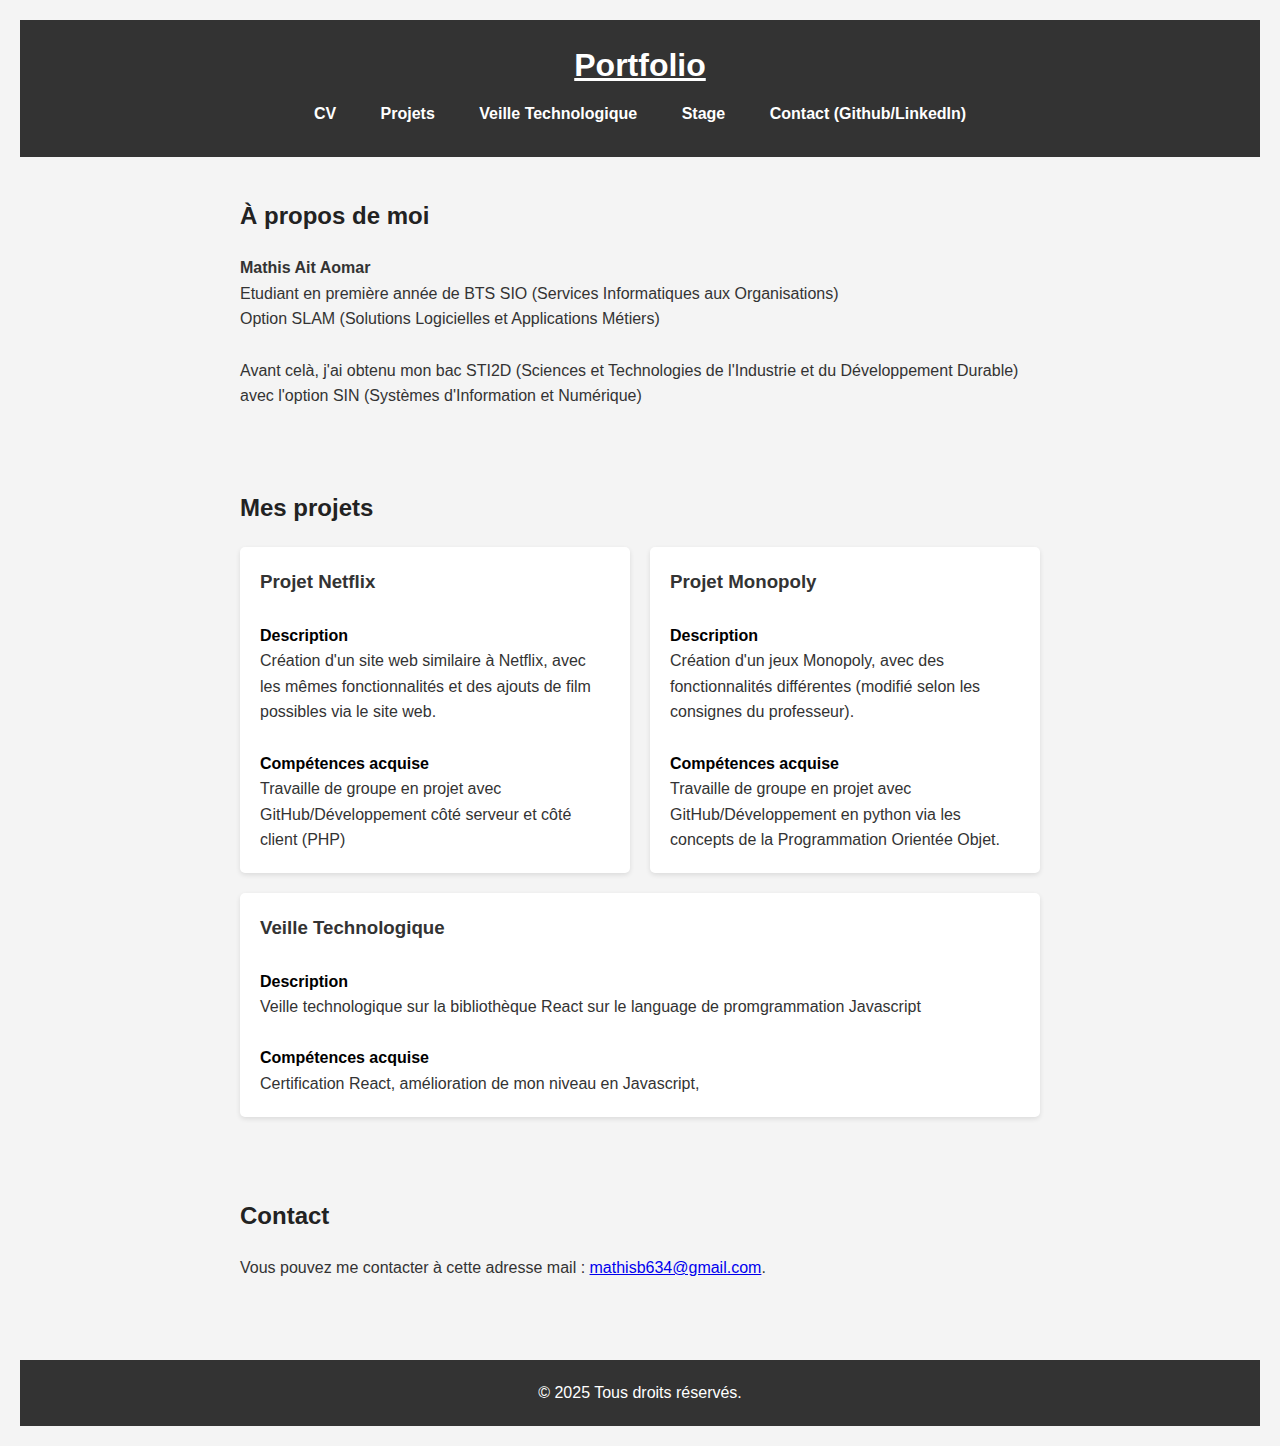
==== html_portfolglio.html @ d6360152 "Add files via upload" ====
<!DOCTYPE html>
<html lang="fr">
<head>
    <meta charset="UTF-8">
    <meta name="viewport" content="width=device-width, initial-scale=1.0">
    <title>Mon Portfolio</title>
    <link rel="stylesheet" href="css_portfoglio.css">
</head>
<body>

    <header>
        <h1>Portfolio</h1>
        <nav>
            <ul>
                <li><a href="CV.html">CV</a></li>
                <li><a href="Projet.html">Projets</a></li>
                <li><a href="Epreuve E4.xlsx">Veille Technologique</a></li>
                <li><a href="Stage.html">Stage</a></li>
                <li><a href="Contact.html">Contact (Github/LinkedIn)</a></li>
            </ul>
        </nav>
    </header>

    <section id="apropos">
        <h2>À propos de moi</h2>
        <p>
            <h4>Mathis 
                Ait Aomar
            </h4>
        </nav>Etudiant en première année de BTS SIO (Services Informatiques aux Organisations)</nav>
        <nav>Option SLAM (Solutions Logicielles et Applications Métiers)</nav>
        <br>
        <nav>Avant celà, j'ai obtenu mon bac STI2D (Sciences et Technologies de l'Industrie et du Développement Durable) avec l'option SIN (Systèmes d'Information et Numérique)</nav>
        </p>
    </section>

    <section id="projets">
        <h2>Mes projets</h2>
        <div class="projets-container">
            <div class="projet">
                <h3>Projet Netflix</h3>
                <br>
                <p style="color: rgb(0, 0, 0); font-weight: bold;">Description</p>
                <nav>Création d'un site web similaire à Netflix, avec les mêmes fonctionnalités et des ajouts de film possibles via le site web.</nav>
                <br>
                <p style="color: rgb(0, 0, 0); font-weight: bold;">Compétences acquise</p>
                <nav>Travaille de groupe en projet avec GitHub/Développement côté serveur et côté client (PHP) </nav>
            </div>
            <div class="projet">
                <h3>Projet Monopoly</h3>
                <br>
                <p style="color: rgb(0, 0, 0); font-weight: bold;">Description</p>
                <nav>Création d'un jeux Monopoly, avec des fonctionnalités différentes (modifié selon les consignes du professeur).</nav>
                <br>
                <p style="color: rgb(0, 0, 0); font-weight: bold;">Compétences acquise</p>
                <nav>Travaille de groupe en projet avec GitHub/Développement en python via les concepts de la Programmation Orientée Objet. </nav>
            </div>
            <div class="projet">
                <h3>Veille Technologique</h3>
                <br>
                <p style="color: rgb(0, 0, 0); font-weight: bold;">Description</p>
                <nav>Veille technologique sur la bibliothèque React sur le language de promgrammation Javascript</nav>
                <br>
                <p style="color: rgb(0, 0, 0); font-weight: bold;">Compétences acquise</p>
                <nav>Certification React, amélioration de mon niveau en Javascript, </nav>
            </div>
            
            
        </div>
    </section>

    <section id="contact">
        <h2>Contact</h2>
        <p>Vous pouvez me contacter à cette adresse mail : <a href="mathisb634@gmail.com">mathisb634@gmail.com</a>.</p>
    </section>

    <footer>
        <p>&copy; 2025 Tous droits réservés.</p>
    </footer>

</body>
</html>
---- css_portfoglio.css ----
/* Reset simple */
* {
    margin: 0;
    padding: 0;
    box-sizing: border-box;
}

body {
    font-family: 'Segoe UI', Tahoma, Geneva, Verdana, sans-serif;
    line-height: 1.6;
    background-color: #f4f4f4;
    color: #333;
    padding: 20px;
}

header {
    background: #333;
    color: #fff;
    padding: 20px 0;
    text-align: center;
}

nav ul {
    list-style: none;
    padding: 10px;
}

nav ul li {
    display: inline;
    margin: 0 20px;
    color: rgb(67, 224, 224);
}

nav ul li a {
    color: #fff;
    text-decoration: none;
    font-weight: bold;
}

section {
    padding: 40px 0;
    max-width: 800px;
    margin: auto;
}

h2 {
    margin-bottom: 20px;
    color: #222;
}

.projets-container {
    display: flex;
    flex-wrap: wrap;
    gap: 20px;
}

.projet {
    background: white;
    border-radius: 5px;
    padding: 20px;
    flex: 1 1 45%;
    box-shadow: 0 2px 5px rgba(0,0,0,0.1);
}




footer {
    text-align: center;
    margin-top: 40px;
    padding: 20px;
    background: #333;
    color: white;
}

h1{
    text-decoration:underline;
    color :#fff;
    text-align: center;
}
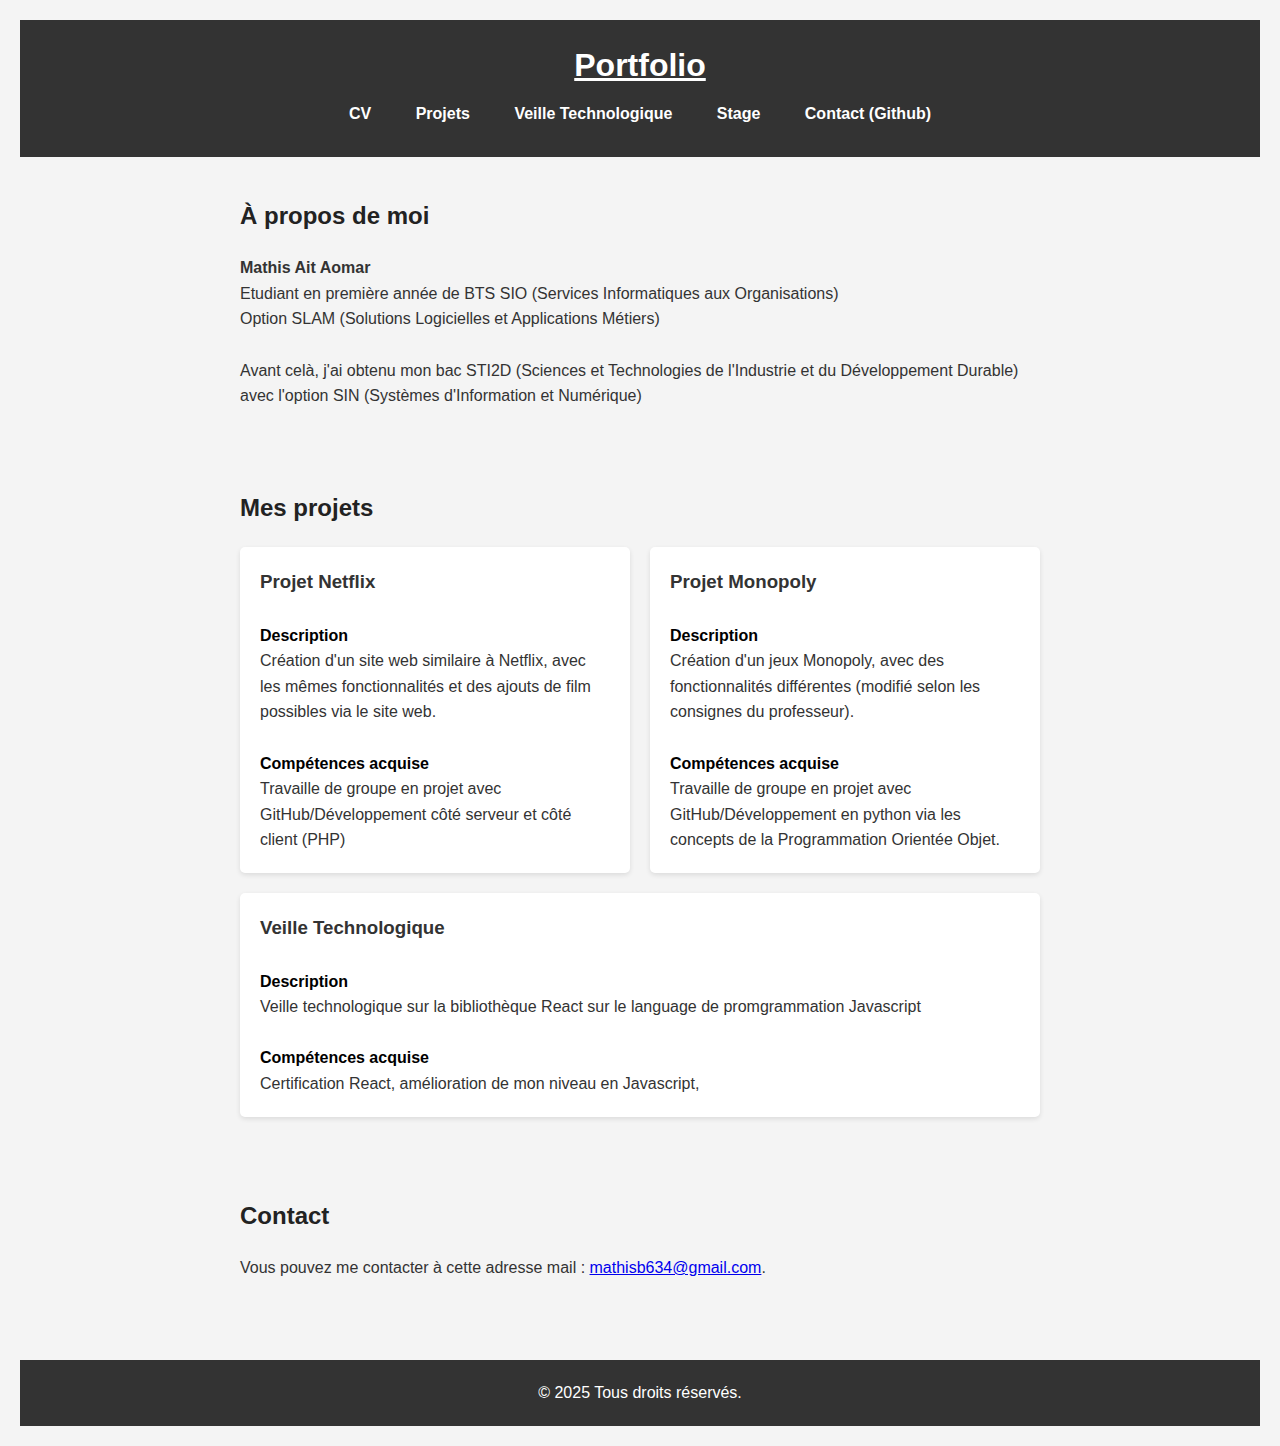
==== commit 982d8f7a: "Add files via upload" ====
--- a/html_portfolglio.html
+++ b/html_portfolglio.html
@@ -16,7 +16,7 @@
                 <li><a href="Projet.html">Projets</a></li>
                 <li><a href="Epreuve E4.xlsx">Veille Technologique</a></li>
                 <li><a href="Stage.html">Stage</a></li>
-                <li><a href="Contact.html">Contact (Github/LinkedIn)</a></li>
+                <li><a href="https://github.com/Matmat42">Contact (Github)</a></li>
             </ul>
         </nav>
     </header>
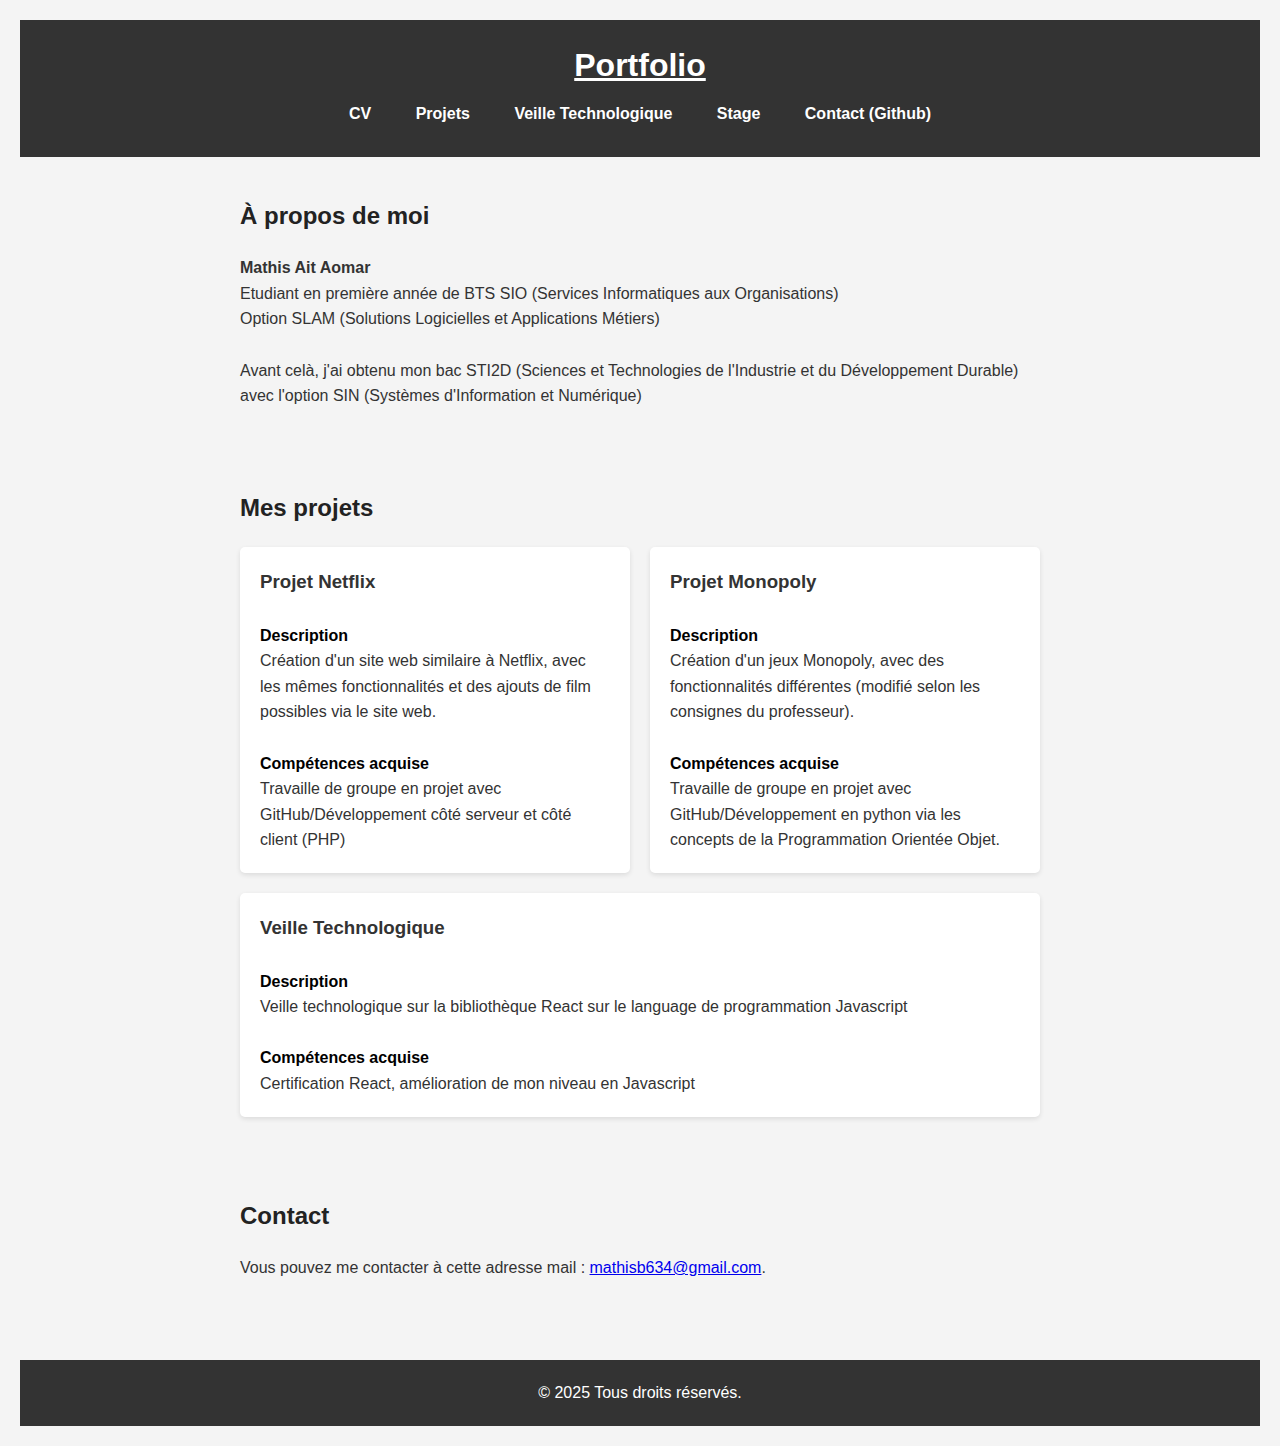
==== commit c23ae21c: "Add files via upload" ====
--- a/html_portfolglio.html
+++ b/html_portfolglio.html
@@ -59,10 +59,10 @@
                 <h3>Veille Technologique</h3>
                 <br>
                 <p style="color: rgb(0, 0, 0); font-weight: bold;">Description</p>
-                <nav>Veille technologique sur la bibliothèque React sur le language de promgrammation Javascript</nav>
+                <nav>Veille technologique sur la bibliothèque React sur le language de programmation Javascript</nav>
                 <br>
                 <p style="color: rgb(0, 0, 0); font-weight: bold;">Compétences acquise</p>
-                <nav>Certification React, amélioration de mon niveau en Javascript, </nav>
+                <nav>Certification React, amélioration de mon niveau en Javascript </nav>
             </div>
             
             
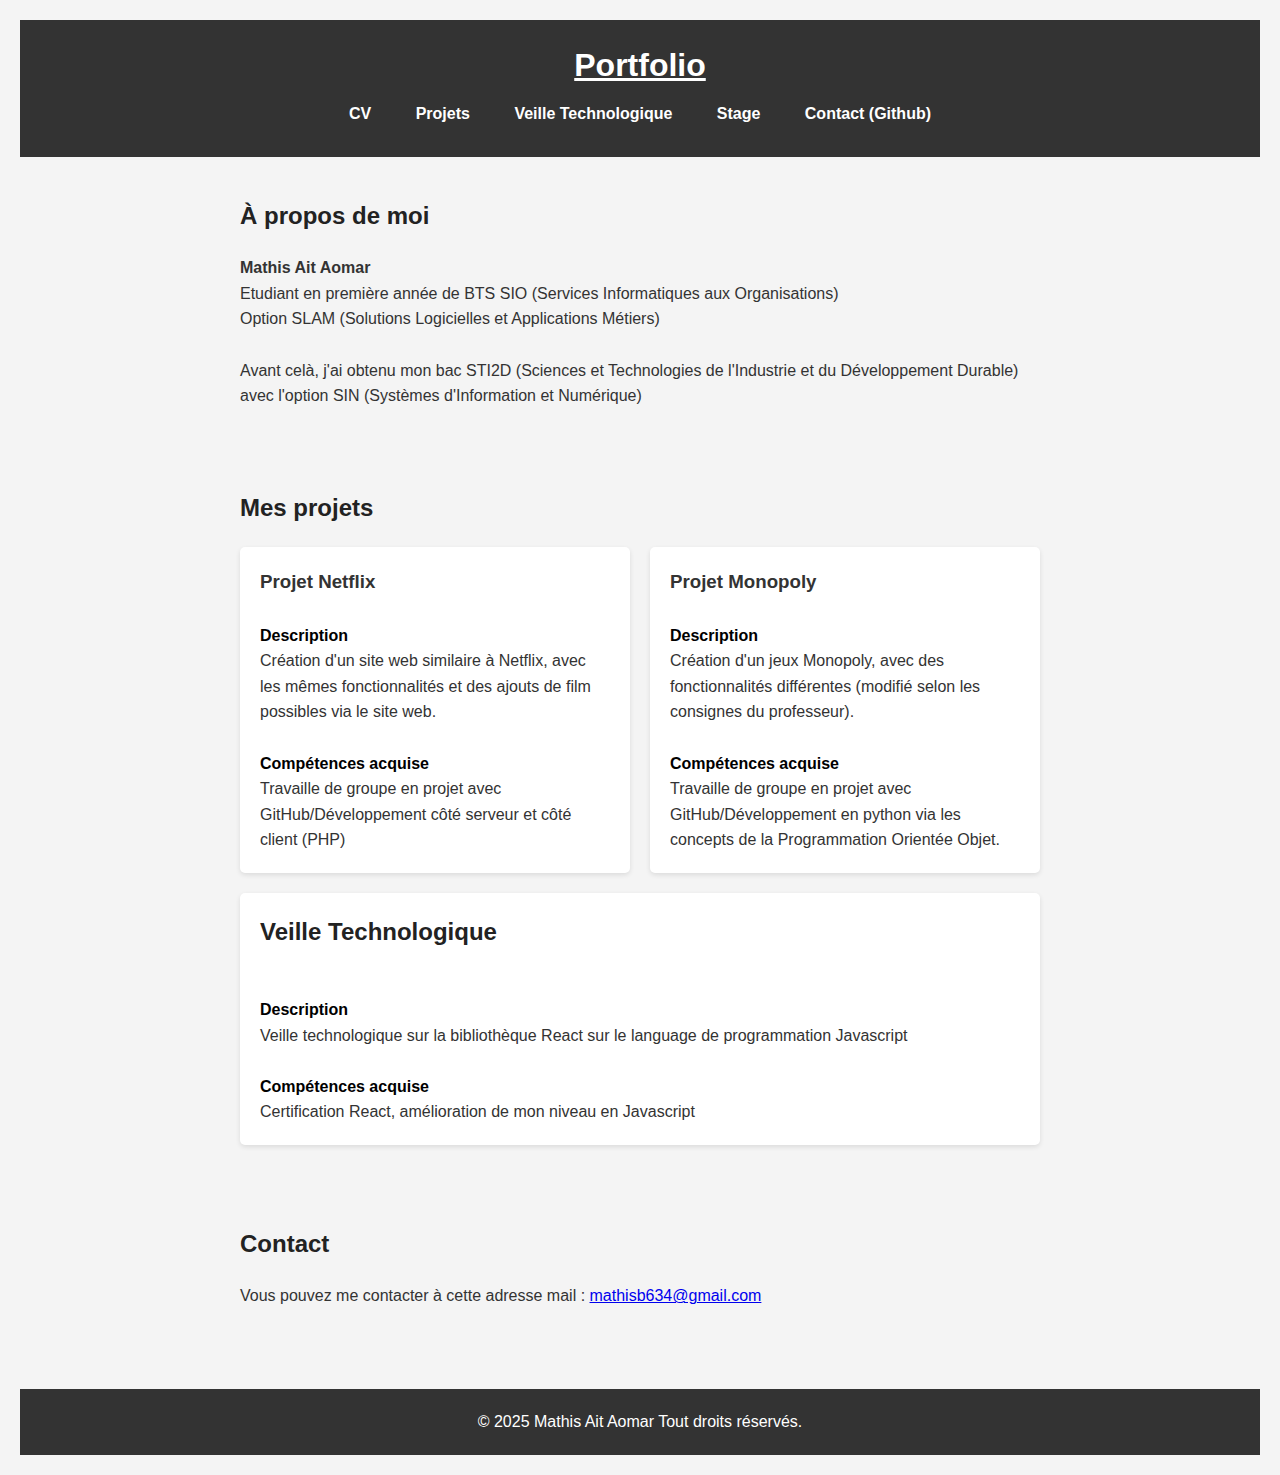
==== commit 9ea0f68c: "Add files via upload" ====
--- a/html_portfolglio.html
+++ b/html_portfolglio.html
@@ -24,10 +24,10 @@
     <section id="apropos">
         <h2>À propos de moi</h2>
         <p>
-            <h4>Mathis 
-                Ait Aomar
+            <h4><strong>Mathis 
+                Ait Aomar</strong>
             </h4>
-        </nav>Etudiant en première année de BTS SIO (Services Informatiques aux Organisations)</nav>
+        <nav>Etudiant en première année de BTS SIO (Services Informatiques aux Organisations)</nav>
         <nav>Option SLAM (Solutions Logicielles et Applications Métiers)</nav>
         <br>
         <nav>Avant celà, j'ai obtenu mon bac STI2D (Sciences et Technologies de l'Industrie et du Développement Durable) avec l'option SIN (Systèmes d'Information et Numérique)</nav>
@@ -56,7 +56,7 @@
                 <nav>Travaille de groupe en projet avec GitHub/Développement en python via les concepts de la Programmation Orientée Objet. </nav>
             </div>
             <div class="projet">
-                <h3>Veille Technologique</h3>
+                <h2>Veille Technologique</h2>
                 <br>
                 <p style="color: rgb(0, 0, 0); font-weight: bold;">Description</p>
                 <nav>Veille technologique sur la bibliothèque React sur le language de programmation Javascript</nav>
@@ -71,11 +71,11 @@
 
     <section id="contact">
         <h2>Contact</h2>
-        <p>Vous pouvez me contacter à cette adresse mail : <a href="mathisb634@gmail.com">mathisb634@gmail.com</a>.</p>
+        <p>Vous pouvez me contacter à cette adresse mail : <a href="mailto:mathisb634@gmail.com">mathisb634@gmail.com</a></p>
     </section>
 
     <footer>
-        <p>&copy; 2025 Tous droits réservés.</p>
+        <p>&copy; 2025 Mathis Ait Aomar Tout droits réservés.</p>
     </footer>
 
 </body>
